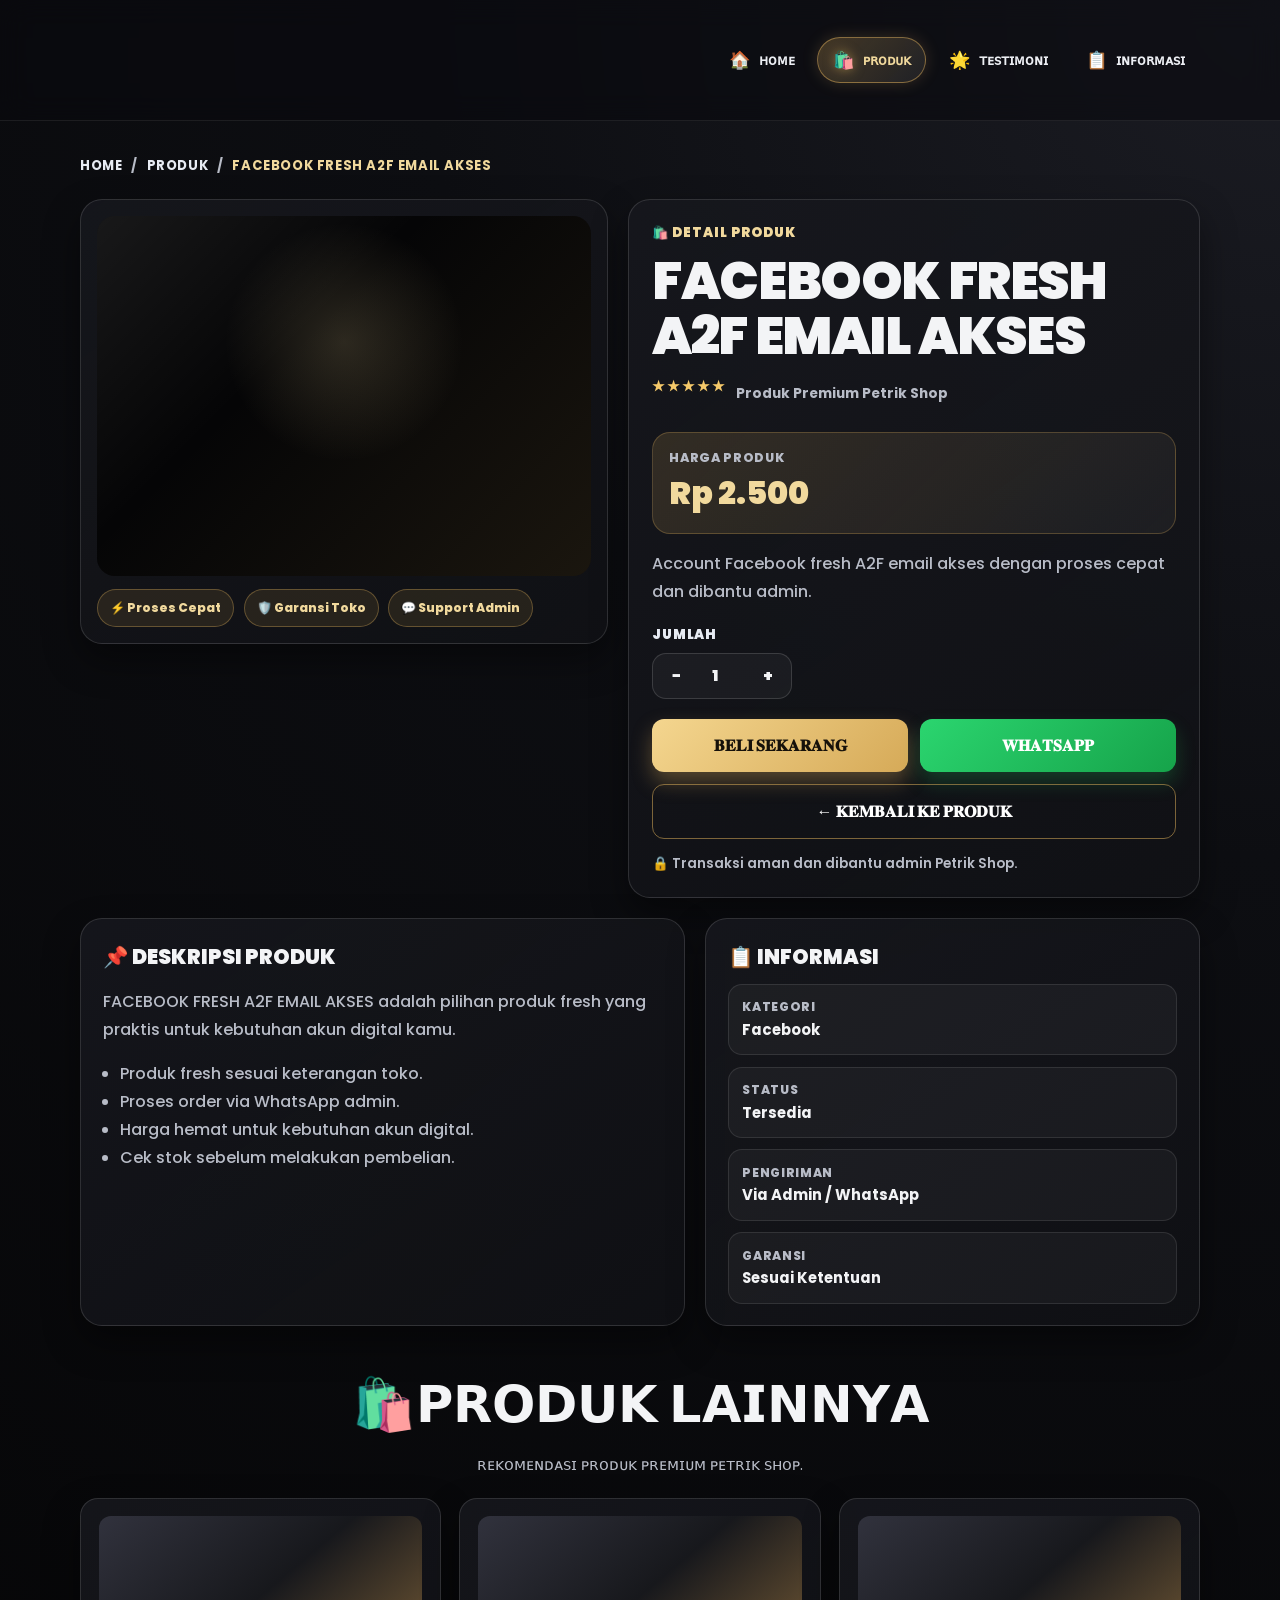
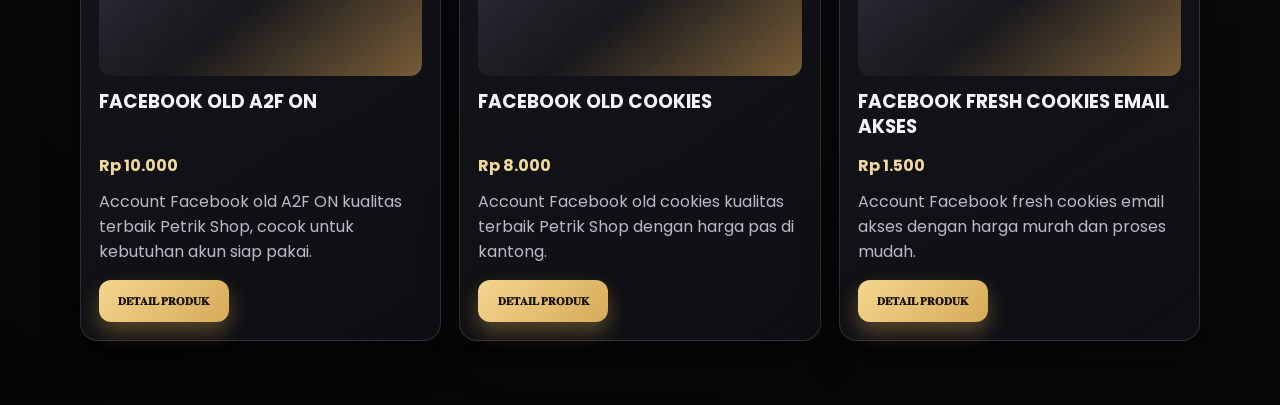
==== detailfbfresha2f.html @ b91c0c8a "Add files via upload" ====
<!DOCTYPE html>
<html lang="id">
<head>
  <meta charset="UTF-8" />
  <meta name="viewport" content="width=device-width, initial-scale=1.0" />
  <title>Mengalihkan ke Detail Produk | Petrik Shop</title>
  <meta http-equiv="refresh" content="0; url=detailproduk.html?id=facebook-fresh-a2f-email-akses" />
</head>
<body>
  <p>Mengalihkan ke <a href="detailproduk.html?id=facebook-fresh-a2f-email-akses">detail produk</a>...</p>
  <script>window.location.replace("detailproduk.html?id=facebook-fresh-a2f-email-akses");</script>
</body>
</html>
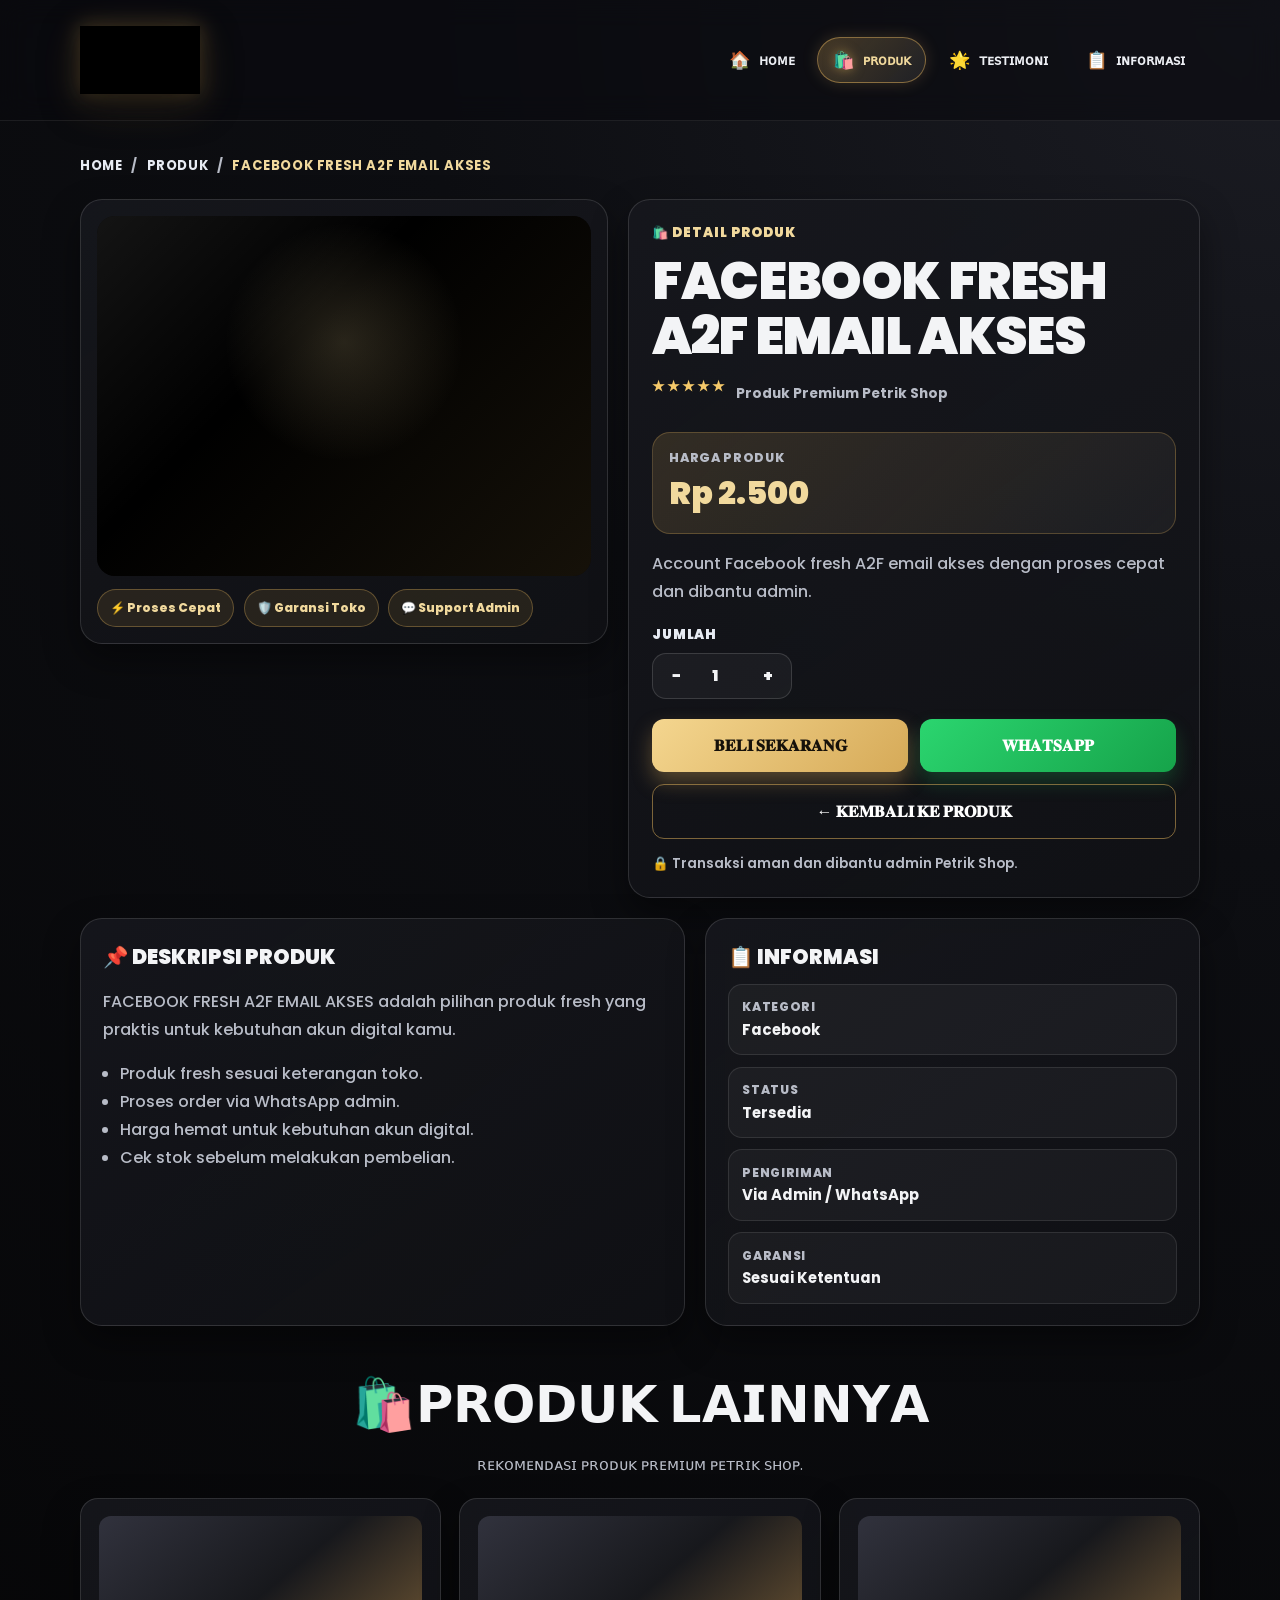
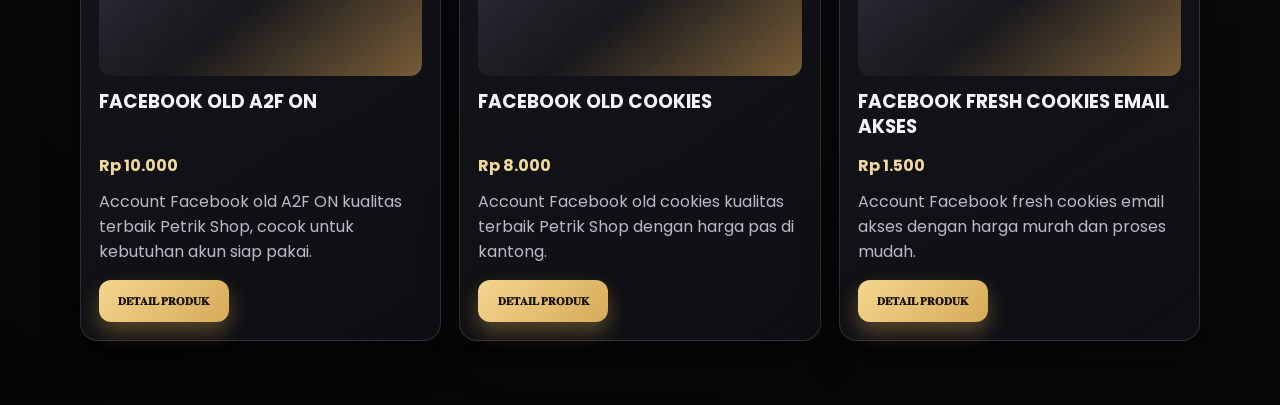
==== commit ba41e5b9: "Add files via upload" ====
--- a/detailfbfresha2f.html
+++ b/detailfbfresha2f.html
@@ -1,13 +1,334 @@
 <!DOCTYPE html>
 <html lang="id">
-<head>
-  <meta charset="UTF-8" />
-  <meta name="viewport" content="width=device-width, initial-scale=1.0" />
-  <title>Mengalihkan ke Detail Produk | Petrik Shop</title>
-  <meta http-equiv="refresh" content="0; url=detailproduk.html?id=facebook-fresh-a2f-email-akses" />
-</head>
-<body>
-  <p>Mengalihkan ke <a href="detailproduk.html?id=facebook-fresh-a2f-email-akses">detail produk</a>...</p>
-  <script>window.location.replace("detailproduk.html?id=facebook-fresh-a2f-email-akses");</script>
-</body>
-</html>+  <head>
+    <meta charset="UTF-8" />
+    <meta name="viewport" content="width=device-width, initial-scale=1.0" />
+    <title>Detail Produk | Petrik Shop</title>
+
+    <link rel="preconnect" href="https://fonts.googleapis.com" />
+    <link rel="preconnect" href="https://fonts.gstatic.com" crossorigin />
+    <link
+      href="https://fonts.googleapis.com/css2?family=Poppins:wght@300;400;500;600;700;800;900&display=swap"
+      rel="stylesheet"
+    />
+    <link rel="stylesheet" href="style.css" />
+  </head>
+
+  <body data-page="produk">
+    <header class="navbar" id="navbar">
+      <div class="container nav-wrap">
+        <a href="index.html" class="logo" aria-label="Petrik Shop Home">
+          <video
+            class="site-logo navbar-logo"
+            autoplay
+            muted
+            loop
+            playsinline
+            preload="metadata"
+            poster="assets/petrik-shop-logo.png"
+          >
+            <source src="assets/petrik-shop-logo.mp4" type="video/mp4" />
+          </video>
+        </a>
+
+        <button
+          class="menu-toggle"
+          id="menuToggle"
+          aria-label="Buka menu"
+          aria-expanded="false"
+          aria-controls="navMenu"
+        >
+          <span></span>
+          <span></span>
+          <span></span>
+        </button>
+
+        <nav class="nav-menu" id="navMenu">
+          <a href="index.html" class="nav-link" data-page="home">
+            <span class="nav-icon">🏠</span>
+            <span>ʜᴏᴍᴇ</span>
+          </a>
+          <a href="produk.html" class="nav-link" data-page="produk">
+            <span class="nav-icon">🛍️</span>
+            <span>ᴘʀᴏᴅᴜᴋ</span>
+          </a>
+          <a href="testimoni.html" class="nav-link" data-page="testimoni">
+            <span class="nav-icon">🌟</span>
+            <span>ᴛᴇꜱᴛɪᴍᴏɴɪ</span>
+          </a>
+          <a href="informasi.html" class="nav-link" data-page="informasi">
+            <span class="nav-icon">📋</span>
+            <span>ɪɴꜰᴏʀᴍᴀꜱɪ</span>
+          </a>
+        </nav>
+      </div>
+    </header>
+
+    <main class="page-section container detail-page">
+      <nav class="detail-breadcrumb reveal" aria-label="Breadcrumb">
+        <a href="index.html">HOME</a>
+        <span>/</span>
+        <a href="produk.html">PRODUK</a>
+        <span>/</span>
+        <strong id="breadcrumbName">DETAIL PRODUK</strong>
+      </nav>
+
+      <section class="detail-grid reveal">
+        <article class="card detail-media-card">
+          <div class="detail-video-box">
+            <video
+              id="productVideo"
+              autoplay
+              muted
+              loop
+              playsinline
+              preload="metadata"
+              poster="assets/facebook.png"
+            >
+              <source id="productVideoSource" src="assets/facebook.mp4" type="video/mp4" />
+            </video>
+          </div>
+
+          <div class="detail-badges">
+            <span>⚡ Proses Cepat</span>
+            <span>🛡️ Garansi Toko</span>
+            <span>💬 Support Admin</span>
+          </div>
+        </article>
+
+        <article class="card detail-info-card">
+          <p class="detail-label">🛍️ DETAIL PRODUK</p>
+          <h1 id="productName">FACEBOOK OLD A2F ON</h1>
+
+          <div class="detail-rating">
+            <span class="stars">★★★★★</span>
+            <span>Produk Premium Petrik Shop</span>
+          </div>
+
+          <div class="detail-price-box">
+            <span>Harga Produk</span>
+            <strong id="productPrice">Rp 10.000</strong>
+          </div>
+
+          <p class="detail-short" id="productShort">
+            Account Facebook old kualitas terbaik Petrik Shop.
+          </p>
+
+          <div class="detail-qty-wrap">
+            <p>Jumlah</p>
+            <div class="detail-qty">
+              <button type="button" id="qtyMinus" aria-label="Kurangi jumlah">−</button>
+              <input type="number" id="qtyInput" value="1" min="1" readonly />
+              <button type="button" id="qtyPlus" aria-label="Tambah jumlah">+</button>
+            </div>
+          </div>
+
+          <div class="detail-actions">
+            <a href="#" class="btn btn-glow" id="buyBtn">𝐁𝐄𝐋𝐈 𝐒𝐄𝐊𝐀𝐑𝐀𝐍𝐆</a>
+            <a href="#" class="btn btn-wa" id="waBtn" target="_blank" rel="noopener">𝐖𝐇𝐀𝐓𝐒𝐀𝐏𝐏</a>
+          </div>
+
+          <a href="produk.html" class="btn btn-outline detail-back">← 𝐊𝐄𝐌𝐁𝐀𝐋𝐈 𝐊𝐄 𝐏𝐑𝐎𝐃𝐔𝐊</a>
+
+          <p class="detail-safe">🔒 Transaksi aman dan dibantu admin Petrik Shop.</p>
+        </article>
+      </section>
+
+      <section class="detail-extra-grid reveal delay-1">
+        <article class="card detail-desc-card">
+          <h2>📌 Deskripsi Produk</h2>
+          <p id="productDescription">
+            Produk digital premium Petrik Shop dengan kualitas terbaik dan pelayanan cepat.
+          </p>
+
+          <ul id="productList"></ul>
+        </article>
+
+        <article class="card detail-spec-card">
+          <h2>📋 Informasi</h2>
+          <div class="detail-spec-list">
+            <div>
+              <span>Kategori</span>
+              <strong id="productCategory">Facebook</strong>
+            </div>
+            <div>
+              <span>Status</span>
+              <strong id="productStatus">Tersedia</strong>
+            </div>
+            <div>
+              <span>Pengiriman</span>
+              <strong>Via Admin / WhatsApp</strong>
+            </div>
+            <div>
+              <span>Garansi</span>
+              <strong>Sesuai Ketentuan</strong>
+            </div>
+          </div>
+        </article>
+      </section>
+
+      <section class="detail-related reveal delay-2">
+        <div class="section-head detail-related-head">
+          <h1>🛍️𝗣𝗥𝗢𝗗𝗨𝗞 𝗟𝗔𝗜𝗡𝗡𝗬𝗔</h1>
+          <p>ʀᴇᴋᴏᴍᴇɴᴅᴀꜱɪ ᴘʀᴏᴅᴜᴋ ᴘʀᴇᴍɪᴜᴍ ᴘᴇᴛʀɪᴋ ꜱʜᴏᴘ.</p>
+        </div>
+
+        <div class="product-grid detail-related-grid" id="relatedProducts"></div>
+      </section>
+    </main>
+
+    <script src="script.js"></script>
+    <script>
+      const productData = {
+        "facebook-old-a2f-on": {
+          name: "FACEBOOK OLD A2F ON",
+          price: "Rp 10.000",
+          category: "Facebook",
+          status: "Tersedia",
+          video: "assets/facebook.mp4",
+          short: "Account Facebook old A2F ON kualitas terbaik Petrik Shop, cocok untuk kebutuhan akun siap pakai.",
+          description: "FACEBOOK OLD A2F ON adalah produk digital premium Petrik Shop. Silakan cek stok dan detail terbaru lewat admin sebelum melakukan pembelian.",
+          details: [
+            "Produk sesuai deskripsi toko.",
+            "Proses order dibantu admin sampai selesai.",
+            "Pastikan membaca ketentuan toko sebelum transaksi.",
+            "Garansi mengikuti aturan Petrik Shop."
+          ]
+        },
+        "facebook-old-cookies": {
+          name: "FACEBOOK OLD COOKIES",
+          price: "Rp 8.000",
+          category: "Facebook",
+          status: "Tersedia",
+          video: "assets/facebook.mp4",
+          short: "Account Facebook old cookies kualitas terbaik Petrik Shop dengan harga pas di kantong.",
+          description: "FACEBOOK OLD COOKIES cocok untuk kamu yang membutuhkan produk Facebook old dengan proses cepat melalui admin Petrik Shop.",
+          details: [
+            "Kualitas produk mengikuti stok yang tersedia.",
+            "Pengiriman dan arahan penggunaan via admin.",
+            "Cek stok terlebih dahulu sebelum checkout.",
+            "Garansi mengikuti ketentuan toko."
+          ]
+        },
+        "facebook-fresh-a2f-email-akses": {
+          name: "FACEBOOK FRESH A2F EMAIL AKSES",
+          price: "Rp 2.500",
+          category: "Facebook",
+          status: "Tersedia",
+          video: "assets/facebook.mp4",
+          short: "Account Facebook fresh A2F email akses dengan proses cepat dan dibantu admin.",
+          description: "FACEBOOK FRESH A2F EMAIL AKSES adalah pilihan produk fresh yang praktis untuk kebutuhan akun digital kamu.",
+          details: [
+            "Produk fresh sesuai keterangan toko.",
+            "Proses order via WhatsApp admin.",
+            "Harga hemat untuk kebutuhan akun digital.",
+            "Cek stok sebelum melakukan pembelian."
+          ]
+        },
+        "facebook-fresh-cookies-email-akses": {
+          name: "FACEBOOK FRESH COOKIES EMAIL AKSES",
+          price: "Rp 1.500",
+          category: "Facebook",
+          status: "Tersedia",
+          video: "assets/facebook.mp4",
+          short: "Account Facebook fresh cookies email akses dengan harga murah dan proses mudah.",
+          description: "FACEBOOK FRESH COOKIES EMAIL AKSES adalah produk digital Facebook fresh dari Petrik Shop dengan harga ekonomis.",
+          details: [
+            "Produk cocok untuk kebutuhan akun fresh.",
+            "Order cepat melalui admin Petrik Shop.",
+            "Stok dapat berubah sewaktu-waktu.",
+            "Garansi sesuai aturan toko."
+          ]
+        }
+      };
+
+      const currentId = "facebook-fresh-a2f-email-akses";
+      const currentProduct = productData[currentId] || productData["facebook-old-a2f-on"];
+      const adminWhatsapp = "6287761057674";
+
+      const rupiahToNumber = (value) => Number(String(value).replace(/[^0-9]/g, ""));
+      const formatRupiah = (value) => new Intl.NumberFormat("id-ID", {
+        style: "currency",
+        currency: "IDR",
+        minimumFractionDigits: 0
+      }).format(value);
+
+      const el = (id) => document.getElementById(id);
+
+      function updateProductView() {
+        document.title = `${currentProduct.name} | Petrik Shop`;
+        el("breadcrumbName").textContent = currentProduct.name;
+        el("productName").textContent = currentProduct.name;
+        el("productPrice").textContent = currentProduct.price;
+        el("productShort").textContent = currentProduct.short;
+        el("productDescription").textContent = currentProduct.description;
+        el("productCategory").textContent = currentProduct.category;
+        el("productStatus").textContent = currentProduct.status;
+
+        const video = el("productVideo");
+        const source = el("productVideoSource");
+        source.src = currentProduct.video;
+        video.load();
+        video.play().catch(() => {});
+
+        el("productList").innerHTML = currentProduct.details
+          .map((item) => `<li>${item}</li>`)
+          .join("");
+
+        updateOrderLinks();
+      }
+
+      function updateOrderLinks() {
+        const qty = Number(el("qtyInput").value);
+        const total = rupiahToNumber(currentProduct.price) * qty;
+        const message = encodeURIComponent(
+          `Halo admin Petrik Shop, saya mau beli produk:\n\nProduk: ${currentProduct.name}\nJumlah: ${qty}\nTotal: ${formatRupiah(total)}\n\nMohon info cara ordernya.`
+        );
+        const orderUrl = `https://wa.me/${adminWhatsapp}?text=${message}`;
+        el("buyBtn").href = orderUrl;
+        el("waBtn").href = orderUrl;
+      }
+
+      el("qtyMinus").addEventListener("click", () => {
+        const currentQty = Number(el("qtyInput").value);
+        if (currentQty > 1) el("qtyInput").value = currentQty - 1;
+        updateOrderLinks();
+      });
+
+      el("qtyPlus").addEventListener("click", () => {
+        el("qtyInput").value = Number(el("qtyInput").value) + 1;
+        updateOrderLinks();
+      });
+
+      const detailPageMap = {
+        "facebook-old-a2f-on": "detailfbolda2f.html",
+        "facebook-old-cookies": "detailfboldcookies.html",
+        "facebook-fresh-a2f-email-akses": "detailfbfresha2f.html",
+        "facebook-fresh-cookies-email-akses": "detailfbfreshcookies.html"
+      };
+
+      function updateRelatedProducts() {
+        const related = Object.entries(productData)
+          .filter(([id]) => id !== currentId)
+          .slice(0, 3);
+
+        el("relatedProducts").innerHTML = related.map(([id, item]) => `
+          <article class="card product-card">
+            <div class="product-image">
+              <video autoplay muted loop playsinline preload="metadata">
+                <source src="${item.video}" type="video/mp4" />
+              </video>
+            </div>
+            <h3>${item.name}</h3>
+            <p class="price">${item.price}</p>
+            <p class="desc">${item.short}</p>
+            <a href="${detailPageMap[id] || 'produk.html'}" class="btn btn-glow">𝐃𝐄𝐓𝐀𝐈𝐋 𝐏𝐑𝐎𝐃𝐔𝐊</a>
+          </article>
+        `).join("");
+      }
+
+      updateProductView();
+      updateRelatedProducts();
+    </script>
+  </body>
+</html>
--- a/style.css
+++ b/style.css
@@ -0,0 +1,789 @@
+:root {
+  --bg: #08090b;
+  --surface: rgba(17, 18, 22, 0.75);
+  --surface-2: rgba(23, 24, 30, 0.84);
+  --text: #f3f4f6;
+  --muted: #b8bcc7;
+  --gold: #d6aa58;
+  --gold-soft: #f1d99d;
+  --border: rgba(255, 255, 255, 0.13);
+  --shadow: 0 16px 36px rgba(0, 0, 0, 0.42);
+}
+* { box-sizing: border-box; }
+html { scroll-behavior: smooth; }
+body {
+  margin: 0;
+  font-family: "Poppins", sans-serif;
+  color: var(--text);
+  background: radial-gradient(circle at top right, #1b1c23 0%, #0d0e12 36%, #050506 100%);
+}
+.container { width: min(1120px, 92%); margin: 0 auto; }
+.page-section { padding: 6.2rem 0 4rem; position: relative; }
+
+.navbar {
+  position: sticky; top: 0; z-index: 999;
+  background: rgba(10, 10, 14, 0.58);
+  border-bottom: 1px solid rgba(255, 255, 255, 0.08);
+  backdrop-filter: blur(14px);
+  transition: all .35s ease;
+}
+.navbar.scrolled { background: rgba(8, 9, 12, 0.9); border-bottom-color: rgba(214,170,88,.35); box-shadow: var(--shadow); }
+.nav-wrap { min-height: 76px; display: flex; align-items: center; justify-content: space-between; gap: 1rem; }
+.logo { text-decoration: none; color: var(--text); display: inline-flex; align-items: center; }
+.site-logo {
+  width: 100%;
+  height: auto;
+  display: block;
+  filter: drop-shadow(0 10px 20px rgba(0,0,0,.45)) drop-shadow(0 0 10px rgba(214,170,88,.35));
+}
+.navbar-logo {
+  width: clamp(92px, 11vw, 120px);
+  aspect-ratio: 1 / 1;
+  object-fit: contain;
+}
+.logo-wrapper {
+  width: min(300px, 70vw);
+  margin: 0 auto .85rem;
+  padding: .8rem;
+  border-radius: 22px;
+  border: 1px solid rgba(214,170,88,.35);
+  background: linear-gradient(145deg, rgba(255,255,255,.07), rgba(214,170,88,.08));
+  box-shadow: 0 18px 34px rgba(0,0,0,.35), inset 0 0 20px rgba(255,255,255,.04);
+}
+.hero-logo {
+  max-width: 250px;
+  margin: 0 auto;
+}
+.hero-branding {
+  text-align: center;
+  margin-bottom: 1rem;
+}
+.brand-description {
+  margin: 0 auto 1.4rem;
+  max-width: 760px;
+  padding: .95rem 1rem;
+  border-radius: 14px;
+  background: linear-gradient(145deg, rgba(255,255,255,.06), rgba(214,170,88,.08));
+  border: 1px solid rgba(255,255,255,.12);
+  color: #e7ebf3;
+  font-weight: 500;
+  line-height: 1.75;
+}
+.brand-description span { color: var(--gold-soft); font-weight: 700; }
+
+.nav-menu { display: flex; gap: .45rem; align-items: center; }
+.nav-link {
+  text-decoration: none; color: #eceef3; font-size: .9rem; font-weight: 600;
+  padding: .58rem .9rem; border-radius: 999px; display: inline-flex; align-items: center; gap: .5rem;
+  border: 1px solid transparent; transition: .25s ease;
+}
+.nav-icon { font-size: 1.08rem; width: 22px; text-align: center; transition: transform .25s ease, filter .25s ease, color .25s ease; }
+.nav-link:hover { border-color: rgba(214,170,88,.35); background: linear-gradient(135deg, rgba(214,170,88,.18), rgba(255,255,255,.08)); }
+.nav-link.active { color: var(--gold-soft); border-color: rgba(214,170,88,.52); background: linear-gradient(135deg, rgba(214,170,88,.28), rgba(255,255,255,.08)); box-shadow: 0 0 16px rgba(214,170,88,.2); }
+.nav-link.active .nav-icon { color: var(--gold-soft); filter: drop-shadow(0 0 6px rgba(214,170,88,.58)); }
+.nav-link:hover .nav-icon { transform: scale(1.12); filter: drop-shadow(0 0 8px rgba(214,170,88,.65)); }
+
+.menu-toggle { display: none; background: transparent; border: 0; cursor: pointer; }
+.menu-toggle span { display: block; width: 24px; height: 2px; margin: 5px 0; background: #fff; transition: .3s; }
+
+.hero-page { min-height: calc(100vh - 76px); overflow: hidden; display: flex; align-items: center; }
+.hero-grid { display: grid; grid-template-columns: 1.05fr .95fr; gap: 1.8rem; align-items: center; }
+.tagline { display: inline-block; padding: .3rem .8rem; border-radius: 999px; border: 1px solid rgba(214,170,88,.48); color: var(--gold-soft); }
+h1 { font-size: clamp(1.85rem, 4.1vw, 3.2rem); line-height: 1.2; margin: .65rem 0 1rem; }
+.section-head { text-align: center; margin-bottom: 2rem; }
+.section-head p, .hero-content p, .desc { color: var(--muted); }
+.hero-actions { display: flex; flex-wrap: wrap; gap: .8rem; margin-top: 1.2rem; }
+
+.btn {
+  border: none; cursor: pointer; text-decoration: none; display: inline-block;
+  padding: .88rem 1.2rem; border-radius: 12px; font-weight: 700;
+  color: #16110a; background: linear-gradient(135deg, #f4d68f, #d6aa58);
+  transition: transform .25s ease, box-shadow .25s ease;
+}
+.btn:hover { transform: translateY(-2px); }
+.btn-glow { box-shadow: 0 10px 20px rgba(214,170,88,.35); }
+.btn-glow:hover { box-shadow: 0 14px 30px rgba(214,170,88,.5); }
+.btn-outline { color: #fff; border: 1px solid rgba(214,170,88,.55); background: transparent; }
+
+.card, .banner-card {
+  background: linear-gradient(145deg, var(--surface-2), var(--surface));
+  border: 1px solid var(--border);
+  box-shadow: var(--shadow);
+  border-radius: 18px;
+}
+.banner-card { padding: 1.35rem; transform-style: preserve-3d; transform: perspective(900px) rotateY(-8deg) rotateX(3deg); }
+.banner-badge { display: inline-block; border: 1px solid rgba(214,170,88,.4); background: rgba(214,170,88,.15); border-radius: 999px; padding: .3rem .7rem; font-size: .82rem; }
+.banner-stats { display: grid; grid-template-columns: repeat(3,1fr); gap: .8rem; margin-top: 1.25rem; }
+.banner-stats div { padding: .55rem; text-align: center; border-radius: 10px; background: rgba(255,255,255,.05); }
+.banner-stats span { color: var(--muted); font-size: .82rem; display: block; }
+
+.product-grid { display: grid; grid-template-columns: repeat(4,minmax(0,1fr)); gap: 1.15rem; }
+.testimonial-grid { display: grid; grid-template-columns: repeat(3,minmax(0,1fr)); gap: 1.15rem; }
+.info-layout { display: grid; grid-template-columns: 1.15fr .85fr; gap: 1.2rem; }
+.card { padding: 1.1rem; transition: transform .35s ease, box-shadow .35s ease; }
+.product-card { transform-style: preserve-3d; }
+.product-card:hover { transform: perspective(900px) rotateX(5deg) rotateY(-4deg) translateY(-7px); box-shadow: 0 20px 32px rgba(0,0,0,.45); }
+.product-image { height: 160px; border-radius: 12px; display: grid; place-items: center; margin-bottom: .8rem; background: linear-gradient(140deg, #31323d, #17181c, #775c36); }
+.price { color: var(--gold-soft); font-weight: 700; }
+.stars { color: #ffd676; letter-spacing: 2px; }
+.info-card ul { margin: 0; padding-left: 1.1rem; }
+.faq-card details { margin-bottom: .75rem; padding: .75rem; border-radius: 10px; border: 1px solid rgba(255,255,255,.08); background: rgba(255,255,255,.04); }
+.faq-card summary { cursor: pointer; font-weight: 600; }
+
+.bg-orb { position: absolute; border-radius: 50%; filter: blur(8px); opacity: .34; pointer-events: none; }
+.orb-1 { width: 250px; height: 250px; right: 8%; top: 10%; background: linear-gradient(135deg, #f6d892, #7b5e33); }
+.orb-2 { width: 210px; height: 210px; left: 4%; bottom: 10%; background: linear-gradient(135deg, #45474f, #16171b); }
+
+.reveal { opacity: 0; transform: translateY(26px); transition: opacity .7s ease, transform .7s ease; }
+.reveal.show { opacity: 1; transform: translateY(0); }
+.delay-1 { transition-delay: .12s; }
+.delay-2 { transition-delay: .22s; }
+.delay-3 { transition-delay: .32s; }
+
+@media (max-width: 1024px) {
+  .hero-grid, .testimonial-grid, .info-layout { grid-template-columns: 1fr; }
+  .product-grid { grid-template-columns: repeat(2,minmax(0,1fr)); }
+}
+
+@media (max-width: 760px) {
+  .page-section { padding-top: 5.4rem; }
+  .nav-wrap { min-height: 68px; }
+  .menu-toggle { display: block; z-index: 1200; }
+  .nav-menu {
+    position: absolute; top: 72px; left: 4%; right: 4%;
+    display: grid; gap: .45rem; padding: .65rem;
+    background: rgba(16,18,24,.9);
+    border: 1px solid rgba(255,255,255,.12);
+    border-radius: 14px;
+    box-shadow: 0 16px 34px rgba(0,0,0,.35);
+    backdrop-filter: blur(10px);
+    opacity: 0; visibility: hidden; transform: translateY(-10px) scale(.98);
+    transition: opacity .28s ease, transform .28s ease, visibility .28s ease;
+  }
+  .nav-menu.open { opacity: 1; visibility: visible; transform: translateY(0) scale(1); }
+  .nav-link { width: 100%; justify-content: flex-start; }
+  .hero-page { min-height: auto; }
+  .product-grid { grid-template-columns: 1fr; }
+  .logo-wrapper { width: min(240px, 78vw); padding: .6rem; }
+  .hero-logo { max-width: 190px; }
+  .brand-description { font-size: .94rem; line-height: 1.65; }
+  .navbar-logo { width: clamp(74px, 20vw, 95px); }
+}
+.product-tools {
+  display: flex;
+  gap: 15px;
+  justify-content: center;
+  margin-bottom: 40px;
+  flex-wrap: wrap;
+}
+
+.search-box,
+.filter-box {
+  padding: 14px 18px;
+  border-radius: 14px;
+  border: 1px solid rgba(255,255,255,0.1);
+  background: rgba(20,20,30,0.8);
+  color: white;
+  font-size: 15px;
+  outline: none;
+  min-width: 220px;
+}
+
+.search-box:focus,
+.filter-box:focus {
+  border-color: #f5c96a;
+  box-shadow: 0 0 15px rgba(245,201,106,0.4);
+}
+.testimonial-grid {
+  display: grid;
+  grid-template-columns: repeat(auto-fit, minmax(280px, 1fr));
+  gap: 25px;
+  margin-top: 50px;
+}
+
+.testimonial-card {
+  text-align: center;
+  padding: 30px 20px;
+}
+
+.testi-img {
+  width: 90px;
+  height: 90px;
+  border-radius: 50%;
+  object-fit: cover;
+  margin-bottom: 18px;
+  border: 3px solid #f5c96a;
+  box-shadow: 0 0 20px rgba(245,201,106,0.4);
+}
+
+.testimonial-card h3 {
+  margin-bottom: 10px;
+  font-size: 20px;
+}
+
+.stars {
+  color: #f5c96a;
+  margin-bottom: 15px;
+  letter-spacing: 2px;
+}
+
+.testimonial-card p {
+  color: #d7d7d7;
+  line-height: 1.7;
+  font-size: 15px;
+}
+
+/* ===== FIX POSISI TOMBOL DETAIL PRODUK ===== */
+/* Membuat semua card produk punya susunan sama */
+.product-card {
+  display: flex;
+  flex-direction: column;
+  min-height: 430px;
+}
+
+/* Area gambar dibuat tetap sama */
+.product-card .product-image {
+  height: 160px;
+  flex-shrink: 0;
+}
+
+/* Area judul dibuat sama tinggi supaya tombol tidak naik turun */
+.product-card h3 {
+  min-height: 52px;
+  line-height: 1.35;
+  margin: 0 0 .75rem;
+  display: flex;
+  align-items: flex-start;
+}
+
+/* Area harga tetap rapi */
+.product-card .price {
+  margin: 0 0 .7rem;
+}
+
+/* Area deskripsi dibuat sama tinggi */
+.product-card .desc {
+  min-height: 58px;
+  margin: 0 0 1rem;
+}
+
+/* Tombol dikunci ke bawah card */
+.product-card .btn {
+  margin-top: auto;
+  width: 130px;
+  height: 42px;
+  padding: 0;
+  display: inline-flex;
+  align-items: center;
+  justify-content: center;
+  align-self: flex-start;
+  font-size: 11px;
+  white-space: nowrap;
+  text-align: center;
+}
+.product-image {
+  overflow: hidden;
+}
+
+.product-image video {
+  width: 100%;
+  height: 100%;
+  object-fit: contain;
+  border-radius: 12px;
+  display: block;
+}
+/* ===== FIX TAMPILAN MOBILE + VIDEO/LOGO RESPONSIVE ===== */
+html,
+body {
+  width: 100%;
+  max-width: 100%;
+  overflow-x: hidden;
+}
+
+img,
+video {
+  max-width: 100%;
+}
+
+/* Video / logo besar di halaman home */
+.hero-page video,
+.hero-page img,
+.logo-wrapper video,
+.logo-wrapper img,
+.hero-logo-video {
+  width: 100%;
+  max-width: 420px;
+  height: auto;
+  display: block;
+  margin-left: auto;
+  margin-right: auto;
+  object-fit: contain;
+}
+
+/* Biar card/video produk rapi */
+.product-image {
+  overflow: hidden;
+}
+
+.product-image img,
+.product-image video {
+  width: 100%;
+  height: 100%;
+  object-fit: cover;
+  border-radius: 12px;
+  display: block;
+}
+
+/* Khusus HP */
+@media (max-width: 760px) {
+  .container {
+    width: min(100% - 28px, 1120px);
+  }
+
+  .hero-grid {
+    grid-template-columns: 1fr !important;
+    text-align: center;
+    gap: 1.2rem;
+  }
+
+  .hero-page {
+    min-height: auto;
+    padding: 1.5rem 0 2.2rem;
+  }
+
+  .hero-page video,
+  .hero-page img,
+  .logo-wrapper video,
+  .logo-wrapper img,
+  .hero-logo-video {
+    max-width: 280px !important;
+  }
+
+  .banner-card {
+    transform: none !important;
+    max-width: 100%;
+    margin: 0 auto;
+  }
+
+  .hero-content,
+  .hero-branding {
+    width: 100%;
+    max-width: 100%;
+  }
+
+  .brand-description,
+  .hero-content p {
+    font-size: 0.82rem;
+    line-height: 1.6;
+  }
+
+  .hero-actions {
+    justify-content: center;
+  }
+
+  .hero-actions .btn {
+    font-size: 0.75rem;
+    padding: 0.72rem 0.9rem;
+  }
+    }
+
+/* ===== FIX LOGO VIDEO TENGAH HOME ===== */
+.logo-wrapper {
+  width: min(360px, 86vw);
+  min-height: 160px;
+  margin: 0 auto 1rem;
+  padding: .65rem;
+  overflow: hidden;
+  display: flex;
+  align-items: center;
+  justify-content: center;
+}
+
+.hero-logo-video {
+  width: 100%;
+  max-width: 300px;
+  aspect-ratio: 1 / 1;
+  height: auto;
+  object-fit: contain;
+  display: block;
+  border-radius: 18px;
+  filter: drop-shadow(0 16px 30px rgba(0, 0, 0, 0.55))
+          drop-shadow(0 0 18px rgba(214, 170, 88, 0.35));
+}
+
+.logo .navbar-logo,
+.logo video.navbar-logo {
+  width: clamp(74px, 20vw, 120px);
+  aspect-ratio: 1 / 1;
+  height: auto;
+  object-fit: contain;
+  display: block;
+}
+
+@media (max-width: 760px) {
+  .logo-wrapper {
+    width: min(300px, 88vw);
+    min-height: 130px;
+    padding: .55rem;
+  }
+
+  .hero-logo-video {
+    max-width: 240px !important;
+  }
+
+  .logo .navbar-logo,
+  .logo video.navbar-logo {
+    width: clamp(74px, 20vw, 95px);
+  }
+}
+
+/* ===== HALAMAN DETAIL PRODUK ===== */
+.detail-page {
+  padding-top: 2.2rem;
+}
+
+.detail-breadcrumb {
+  display: flex;
+  align-items: center;
+  flex-wrap: wrap;
+  gap: .55rem;
+  margin-bottom: 1.4rem;
+  color: var(--muted);
+  font-size: .82rem;
+  font-weight: 700;
+  letter-spacing: .6px;
+  text-transform: uppercase;
+}
+
+.detail-breadcrumb a {
+  color: #e7ebf3;
+  text-decoration: none;
+}
+
+.detail-breadcrumb strong {
+  color: var(--gold-soft);
+}
+
+.detail-grid {
+  display: grid;
+  grid-template-columns: minmax(0, .96fr) minmax(0, 1.04fr);
+  gap: 1.25rem;
+  align-items: start;
+}
+
+.detail-media-card,
+.detail-info-card,
+.detail-desc-card,
+.detail-spec-card {
+  border-radius: 22px;
+}
+
+.detail-media-card {
+  padding: 1rem;
+}
+
+.detail-video-box {
+  position: relative;
+  min-height: 360px;
+  overflow: hidden;
+  border-radius: 18px;
+  background: #050506;
+  display: grid;
+  place-items: center;
+}
+
+.detail-video-box::before {
+  content: "";
+  position: absolute;
+  inset: 0;
+  background: radial-gradient(circle at 50% 35%, rgba(241,217,157,.16), transparent 35%),
+              linear-gradient(135deg, rgba(255,255,255,.08), transparent 38%, rgba(214,170,88,.10));
+  pointer-events: none;
+  z-index: 1;
+}
+
+.detail-video-box video {
+  width: 100%;
+  height: 100%;
+  max-height: 430px;
+  object-fit: cover;
+  border-radius: 18px;
+  display: block;
+}
+
+.detail-badges {
+  display: flex;
+  flex-wrap: wrap;
+  gap: .6rem;
+  margin-top: .85rem;
+}
+
+.detail-badges span {
+  display: inline-flex;
+  align-items: center;
+  gap: .3rem;
+  padding: .55rem .75rem;
+  border: 1px solid rgba(214,170,88,.36);
+  border-radius: 999px;
+  color: var(--gold-soft);
+  background: rgba(214,170,88,.11);
+  font-size: .76rem;
+  font-weight: 800;
+}
+
+.detail-info-card {
+  padding: 1.45rem;
+}
+
+.detail-label {
+  margin: 0 0 .7rem;
+  color: var(--gold-soft);
+  font-size: .82rem;
+  font-weight: 900;
+  letter-spacing: 1px;
+  text-transform: uppercase;
+}
+
+.detail-info-card h1 {
+  margin: 0;
+  font-size: clamp(2rem, 5vw, 3.25rem);
+  line-height: 1.05;
+  font-weight: 900;
+  letter-spacing: -1.4px;
+  text-transform: uppercase;
+}
+
+.detail-rating {
+  display: flex;
+  align-items: center;
+  flex-wrap: wrap;
+  gap: .55rem;
+  margin-top: .85rem;
+  color: var(--muted);
+  font-size: .86rem;
+  font-weight: 700;
+}
+
+.detail-price-box {
+  margin-top: 1.25rem;
+  padding: 1rem;
+  border: 1px solid rgba(214,170,88,.28);
+  border-radius: 18px;
+  background: linear-gradient(135deg, rgba(214,170,88,.16), rgba(255,255,255,.045));
+}
+
+.detail-price-box span {
+  display: block;
+  color: var(--muted);
+  font-size: .78rem;
+  font-weight: 800;
+  letter-spacing: .7px;
+  text-transform: uppercase;
+}
+
+.detail-price-box strong {
+  display: block;
+  margin-top: .15rem;
+  color: var(--gold-soft);
+  font-size: 2rem;
+  font-weight: 900;
+}
+
+.detail-short {
+  margin: 1rem 0 0;
+  color: var(--muted);
+  line-height: 1.75;
+  font-weight: 500;
+}
+
+.detail-qty-wrap {
+  margin-top: 1.15rem;
+}
+
+.detail-qty-wrap p {
+  margin: 0 0 .5rem;
+  color: #e7ebf3;
+  font-size: .82rem;
+  font-weight: 900;
+  letter-spacing: .8px;
+  text-transform: uppercase;
+}
+
+.detail-qty {
+  width: fit-content;
+  display: flex;
+  overflow: hidden;
+  border: 1px solid rgba(255,255,255,.14);
+  border-radius: 14px;
+  background: rgba(255,255,255,.04);
+}
+
+.detail-qty button,
+.detail-qty input {
+  width: 46px;
+  height: 44px;
+  border: 0;
+  outline: none;
+  color: var(--text);
+  background: transparent;
+  font: inherit;
+  font-weight: 900;
+  text-align: center;
+}
+
+.detail-qty button {
+  cursor: pointer;
+}
+
+.detail-qty button:hover {
+  color: #16110a;
+  background: linear-gradient(135deg, #f4d68f, #d6aa58);
+}
+
+.detail-actions {
+  display: grid;
+  grid-template-columns: repeat(2, minmax(0, 1fr));
+  gap: .75rem;
+  margin-top: 1.25rem;
+}
+
+.detail-actions .btn,
+.detail-back {
+  display: inline-flex;
+  align-items: center;
+  justify-content: center;
+  min-height: 52px;
+  text-align: center;
+}
+
+.btn-wa {
+  color: #fff;
+  background: linear-gradient(135deg, #2bd56f, #16a34a);
+  box-shadow: 0 10px 20px rgba(37, 211, 102, .22);
+}
+
+.detail-back {
+  width: 100%;
+  margin-top: .75rem;
+}
+
+.detail-safe {
+  margin: .95rem 0 0;
+  color: var(--muted);
+  font-size: .84rem;
+  font-weight: 600;
+}
+
+.detail-extra-grid {
+  display: grid;
+  grid-template-columns: minmax(0, 1.1fr) minmax(0, .9fr);
+  gap: 1.25rem;
+  margin-top: 1.25rem;
+}
+
+.detail-desc-card,
+.detail-spec-card {
+  padding: 1.35rem;
+}
+
+.detail-desc-card h2,
+.detail-spec-card h2 {
+  margin: 0 0 .75rem;
+  font-size: 1.28rem;
+  font-weight: 900;
+  text-transform: uppercase;
+}
+
+.detail-desc-card p,
+.detail-desc-card li {
+  color: var(--muted);
+  line-height: 1.75;
+  font-weight: 500;
+}
+
+.detail-desc-card ul {
+  margin: .75rem 0 0;
+  padding-left: 1.1rem;
+}
+
+.detail-spec-list {
+  display: grid;
+  gap: .7rem;
+}
+
+.detail-spec-list div {
+  padding: .85rem;
+  border: 1px solid rgba(255,255,255,.10);
+  border-radius: 14px;
+  background: rgba(255,255,255,.04);
+}
+
+.detail-spec-list span {
+  display: block;
+  color: var(--muted);
+  font-size: .76rem;
+  font-weight: 800;
+  text-transform: uppercase;
+  letter-spacing: .7px;
+}
+
+.detail-spec-list strong {
+  display: block;
+  margin-top: .15rem;
+  color: #f3f4f6;
+  font-size: .93rem;
+}
+
+.detail-related {
+  margin-top: 3rem;
+}
+
+.detail-related-head {
+  margin-bottom: 1.3rem;
+}
+
+.detail-related-grid {
+  grid-template-columns: repeat(3, minmax(0, 1fr));
+}
+
+.is-hidden {
+  display: none !important;
+}
+
+@media (max-width: 1024px) {
+  .detail-grid,
+  .detail-extra-grid {
+    grid-template-columns: 1fr;
+  }
+
+  .detail-related-grid {
+    grid-template-columns: repeat(2, minmax(0, 1fr));
+  }
+}
+
+@media (max-width: 760px) {
+  .detail-page {
+    padding-top: 1.35rem;
+  }
+
+  .detail-grid,
+  .detail-extra-grid {
+    gap: 1rem;
+  }
+
+  .detail-video-box {
+    min-height: 285px;
+  }
+
+  .detail-info-card h1 {
+    font-size: 2rem;
+  }
+
+  .detail-actions {
+    grid-template-columns: 1fr;
+  }
+
+  .detail-related-grid {
+    grid-template-columns: 1fr;
+  }
+}
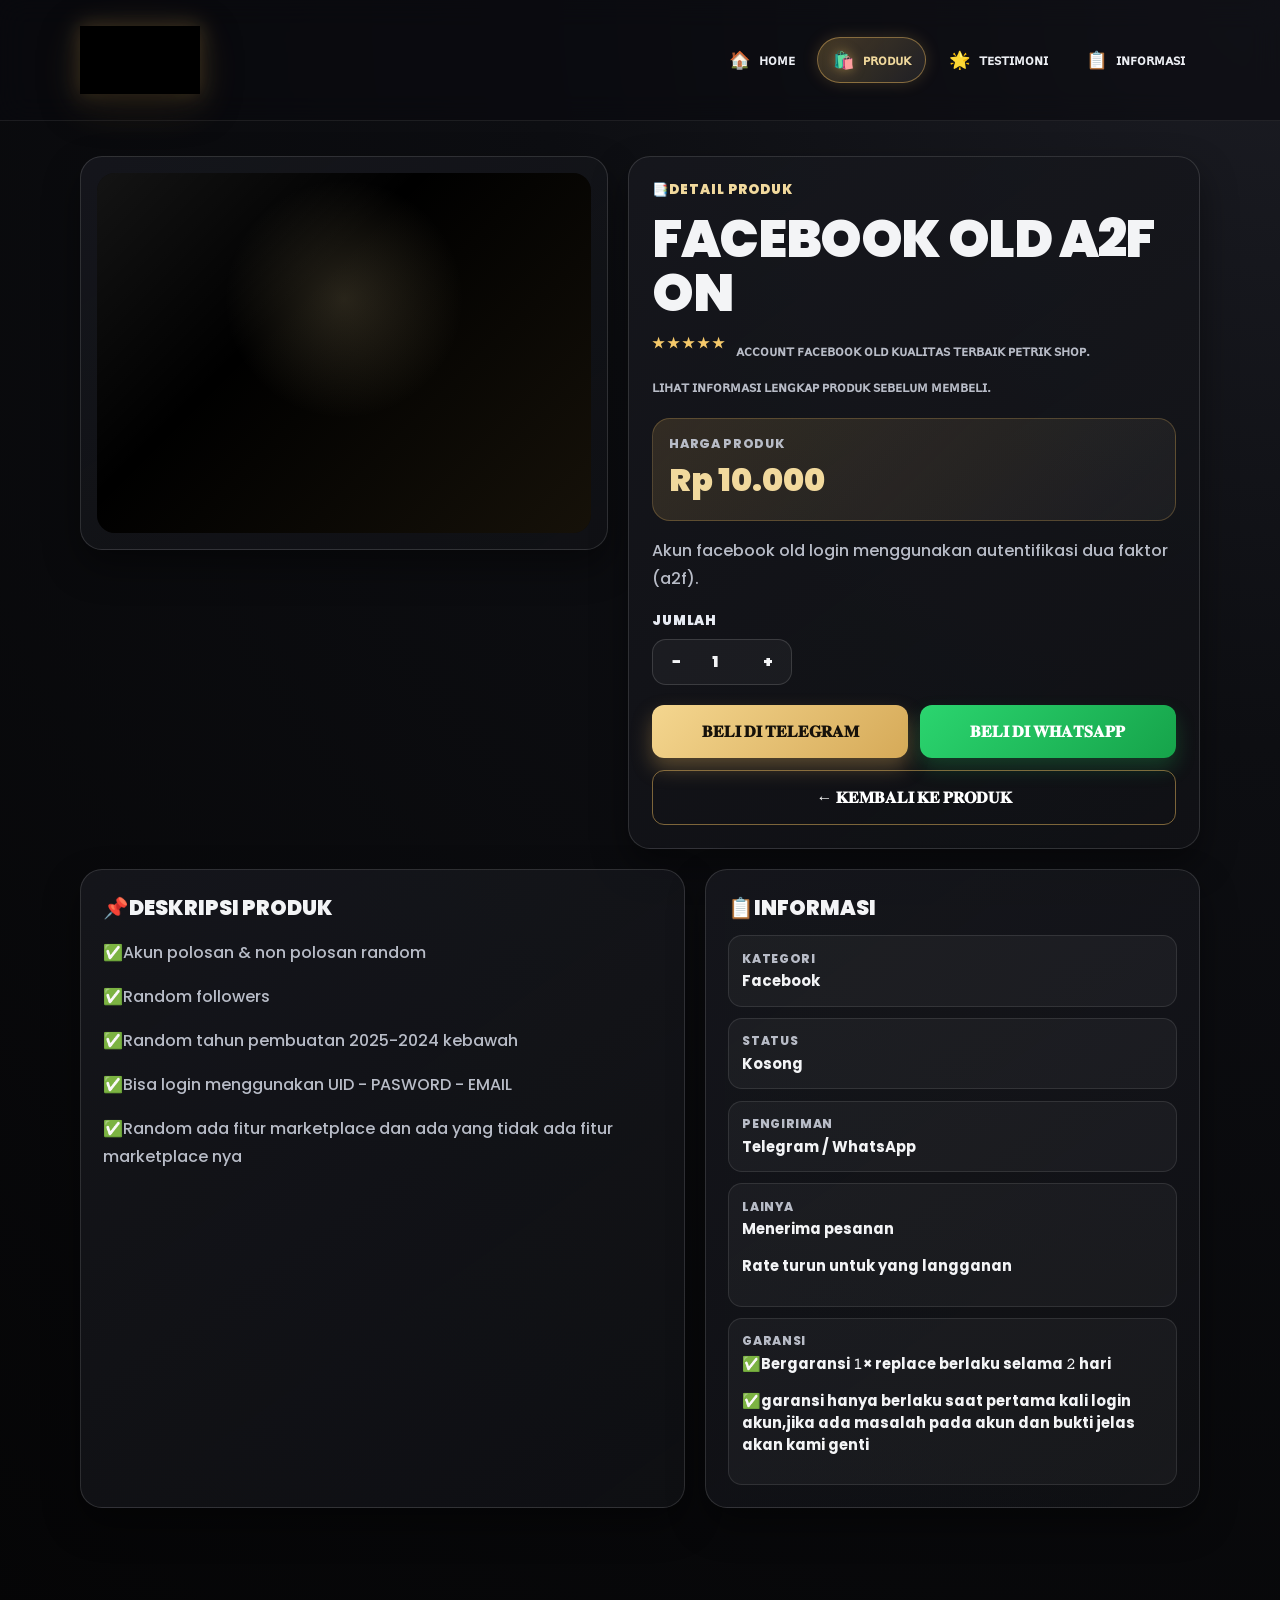
==== commit ba0e16df: "Update detailfbfresha2f.html" ====
--- a/detailfbfresha2f.html
+++ b/detailfbfresha2f.html
@@ -3,7 +3,7 @@
   <head>
     <meta charset="UTF-8" />
     <meta name="viewport" content="width=device-width, initial-scale=1.0" />
-    <title>Detail Produk | Petrik Shop</title>
+    <title>ᴅᴇᴛᴀɪʟ ᴘʀᴏᴅᴜᴋ | ꜰᴀᴄᴇʙᴏᴏᴋ ᴏʟᴅ ᴀ2ꜰ ᴏɴ</title>
 
     <link rel="preconnect" href="https://fonts.googleapis.com" />
     <link rel="preconnect" href="https://fonts.gstatic.com" crossorigin />
@@ -65,14 +65,7 @@
     </header>
 
     <main class="page-section container detail-page">
-      <nav class="detail-breadcrumb reveal" aria-label="Breadcrumb">
-        <a href="index.html">HOME</a>
-        <span>/</span>
-        <a href="produk.html">PRODUK</a>
-        <span>/</span>
-        <strong id="breadcrumbName">DETAIL PRODUK</strong>
-      </nav>
-
+      
       <section class="detail-grid reveal">
         <article class="card detail-media-card">
           <div class="detail-video-box">
@@ -89,33 +82,29 @@
             </video>
           </div>
 
-          <div class="detail-badges">
-            <span>⚡ Proses Cepat</span>
-            <span>🛡️ Garansi Toko</span>
-            <span>💬 Support Admin</span>
-          </div>
         </article>
 
         <article class="card detail-info-card">
-          <p class="detail-label">🛍️ DETAIL PRODUK</p>
+          <p class="detail-label">📑DETAIL PRODUK</p>
           <h1 id="productName">FACEBOOK OLD A2F ON</h1>
 
           <div class="detail-rating">
             <span class="stars">★★★★★</span>
-            <span>Produk Premium Petrik Shop</span>
+            <span>ᴀᴄᴄᴏᴜɴᴛ ꜰᴀᴄᴇʙᴏᴏᴋ ᴏʟᴅ ᴋᴜᴀʟɪᴛᴀꜱ ᴛᴇʀʙᴀɪᴋ ᴘᴇᴛʀɪᴋ ꜱʜᴏᴘ.</span>
+            <span>ʟɪʜᴀᴛ ɪɴꜰᴏʀᴍᴀꜱɪ ʟᴇɴɢᴋᴀᴘ ᴘʀᴏᴅᴜᴋ ꜱᴇʙᴇʟᴜᴍ ᴍᴇᴍʙᴇʟɪ.</span>
           </div>
 
           <div class="detail-price-box">
-            <span>Harga Produk</span>
+            <span>HARGA PRODUK</span>
             <strong id="productPrice">Rp 10.000</strong>
           </div>
 
           <p class="detail-short" id="productShort">
-            Account Facebook old kualitas terbaik Petrik Shop.
+            Akun facebook old login menggunakan autentifikasi dua faktor (a2f).
           </p>
 
           <div class="detail-qty-wrap">
-            <p>Jumlah</p>
+            <p>JUMLAH</p>
             <div class="detail-qty">
               <button type="button" id="qtyMinus" aria-label="Kurangi jumlah">−</button>
               <input type="number" id="qtyInput" value="1" min="1" readonly />
@@ -124,28 +113,26 @@
           </div>
 
           <div class="detail-actions">
-            <a href="#" class="btn btn-glow" id="buyBtn">𝐁𝐄𝐋𝐈 𝐒𝐄𝐊𝐀𝐑𝐀𝐍𝐆</a>
-            <a href="#" class="btn btn-wa" id="waBtn" target="_blank" rel="noopener">𝐖𝐇𝐀𝐓𝐒𝐀𝐏𝐏</a>
+            <a href="https://t.me/petrikshop02" class="btn btn-glow" id="buyBtn">𝐁𝐄𝐋𝐈 𝐃𝐈 𝐓𝐄𝐋𝐄𝐆𝐑𝐀𝐌</a>
+            <a href="https://wa.me/6287761057674" class="btn btn-wa" id="waBtn" target="_blank" rel="noopener">𝐁𝐄𝐋𝐈 𝐃𝐈 𝐖𝐇𝐀𝐓𝐒𝐀𝐏𝐏</a>
           </div>
 
           <a href="produk.html" class="btn btn-outline detail-back">← 𝐊𝐄𝐌𝐁𝐀𝐋𝐈 𝐊𝐄 𝐏𝐑𝐎𝐃𝐔𝐊</a>
-
-          <p class="detail-safe">🔒 Transaksi aman dan dibantu admin Petrik Shop.</p>
         </article>
       </section>
 
       <section class="detail-extra-grid reveal delay-1">
         <article class="card detail-desc-card">
-          <h2>📌 Deskripsi Produk</h2>
+          <h2>📌Deskripsi Produk</h2>
           <p id="productDescription">
-            Produk digital premium Petrik Shop dengan kualitas terbaik dan pelayanan cepat.
+          <p>✅Akun polosan & non polosan random</p><p>✅Random followers</p><p>✅Random tahun pembuatan 2025-2024 kebawah</p><p>✅Bisa login menggunakan UID - PASWORD - EMAIL</p><p>✅Random ada fitur marketplace dan ada yang tidak ada fitur marketplace nya  
           </p>
 
           <ul id="productList"></ul>
         </article>
 
         <article class="card detail-spec-card">
-          <h2>📋 Informasi</h2>
+          <h2>📋Informasi</h2>
           <div class="detail-spec-list">
             <div>
               <span>Kategori</span>
@@ -153,15 +140,19 @@
             </div>
             <div>
               <span>Status</span>
-              <strong id="productStatus">Tersedia</strong>
+              <strong id="productStatus">Kosong</strong>
             </div>
             <div>
               <span>Pengiriman</span>
-              <strong>Via Admin / WhatsApp</strong>
+              <strong>Telegram / WhatsApp</strong>
+            </div>
+            <div>
+              <span>Lainya</span>
+              <strong>Menerima pesanan<p>Rate turun untuk yang langganan</p></strong>
             </div>
             <div>
               <span>Garansi</span>
-              <strong>Sesuai Ketentuan</strong>
+              <strong>✅Bergaransi 𝟷× replace berlaku selama 𝟸 hari<p>✅garansi hanya berlaku saat pertama kali login akun,jika ada masalah pada akun dan bukti jelas akan kami genti</p></strong>
             </div>
           </div>
         </article>
@@ -169,8 +160,7 @@
 
       <section class="detail-related reveal delay-2">
         <div class="section-head detail-related-head">
-          <h1>🛍️𝗣𝗥𝗢𝗗𝗨𝗞 𝗟𝗔𝗜𝗡𝗡𝗬𝗔</h1>
-          <p>ʀᴇᴋᴏᴍᴇɴᴅᴀꜱɪ ᴘʀᴏᴅᴜᴋ ᴘʀᴇᴍɪᴜᴍ ᴘᴇᴛʀɪᴋ ꜱʜᴏᴘ.</p>
+        
         </div>
 
         <div class="product-grid detail-related-grid" id="relatedProducts"></div>
@@ -242,7 +232,7 @@
         }
       };
 
-      const currentId = "facebook-fresh-a2f-email-akses";
+      const currentId = "facebook-old-a2f-on";
       const currentProduct = productData[currentId] || productData["facebook-old-a2f-on"];
       const adminWhatsapp = "6287761057674";
 
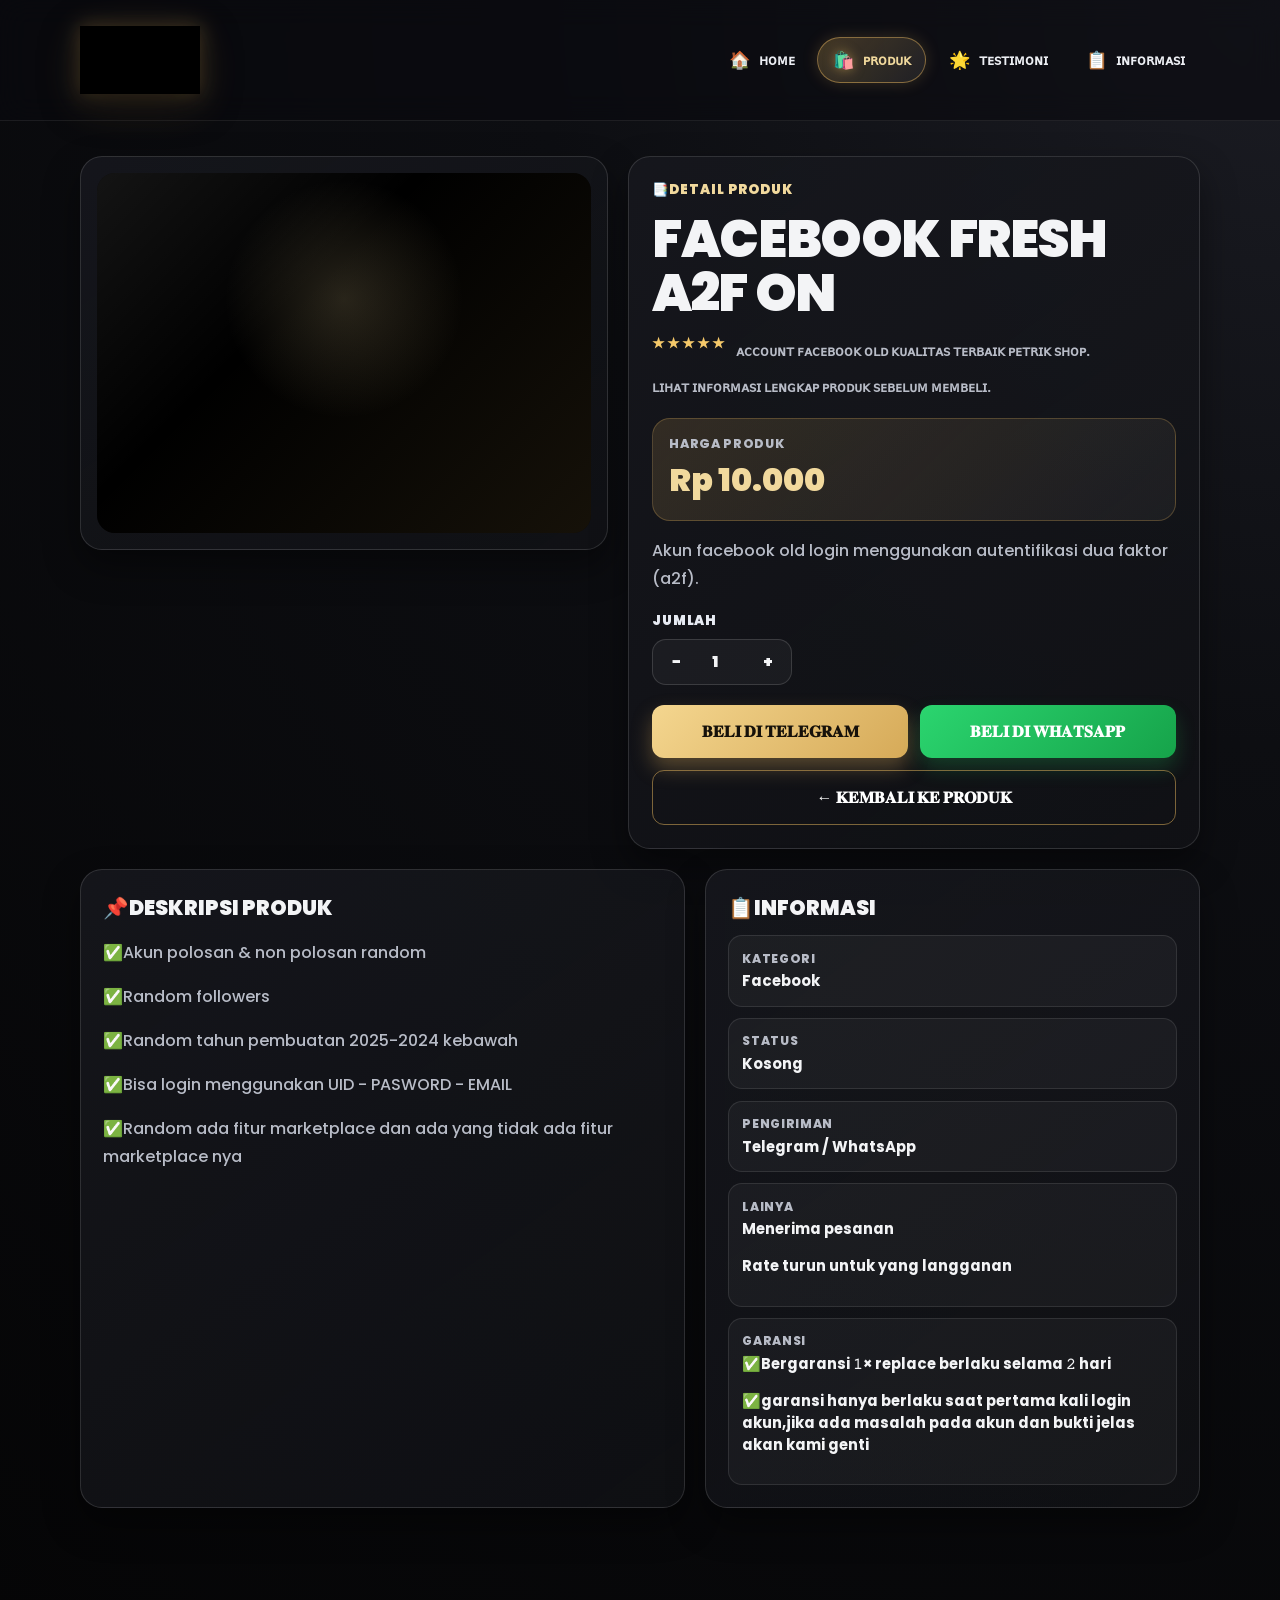
==== commit e3816082: "Update detailfbfresha2f.html" ====
--- a/detailfbfresha2f.html
+++ b/detailfbfresha2f.html
@@ -3,7 +3,7 @@
   <head>
     <meta charset="UTF-8" />
     <meta name="viewport" content="width=device-width, initial-scale=1.0" />
-    <title>ᴅᴇᴛᴀɪʟ ᴘʀᴏᴅᴜᴋ | ꜰᴀᴄᴇʙᴏᴏᴋ ᴏʟᴅ ᴀ2ꜰ ᴏɴ</title>
+    <title>ᴅᴇᴛᴀɪʟ ᴘʀᴏᴅᴜᴋ | ꜰᴀᴄᴇʙᴏᴏᴋ ꜰʀᴇꜱʜ ᴀ2ꜰ ᴏɴ</title>
 
     <link rel="preconnect" href="https://fonts.googleapis.com" />
     <link rel="preconnect" href="https://fonts.gstatic.com" crossorigin />
@@ -86,7 +86,7 @@
 
         <article class="card detail-info-card">
           <p class="detail-label">📑DETAIL PRODUK</p>
-          <h1 id="productName">FACEBOOK OLD A2F ON</h1>
+          <h1 id="productName">FACEBOOK FRESH A2F ON</h1>
 
           <div class="detail-rating">
             <span class="stars">★★★★★</span>
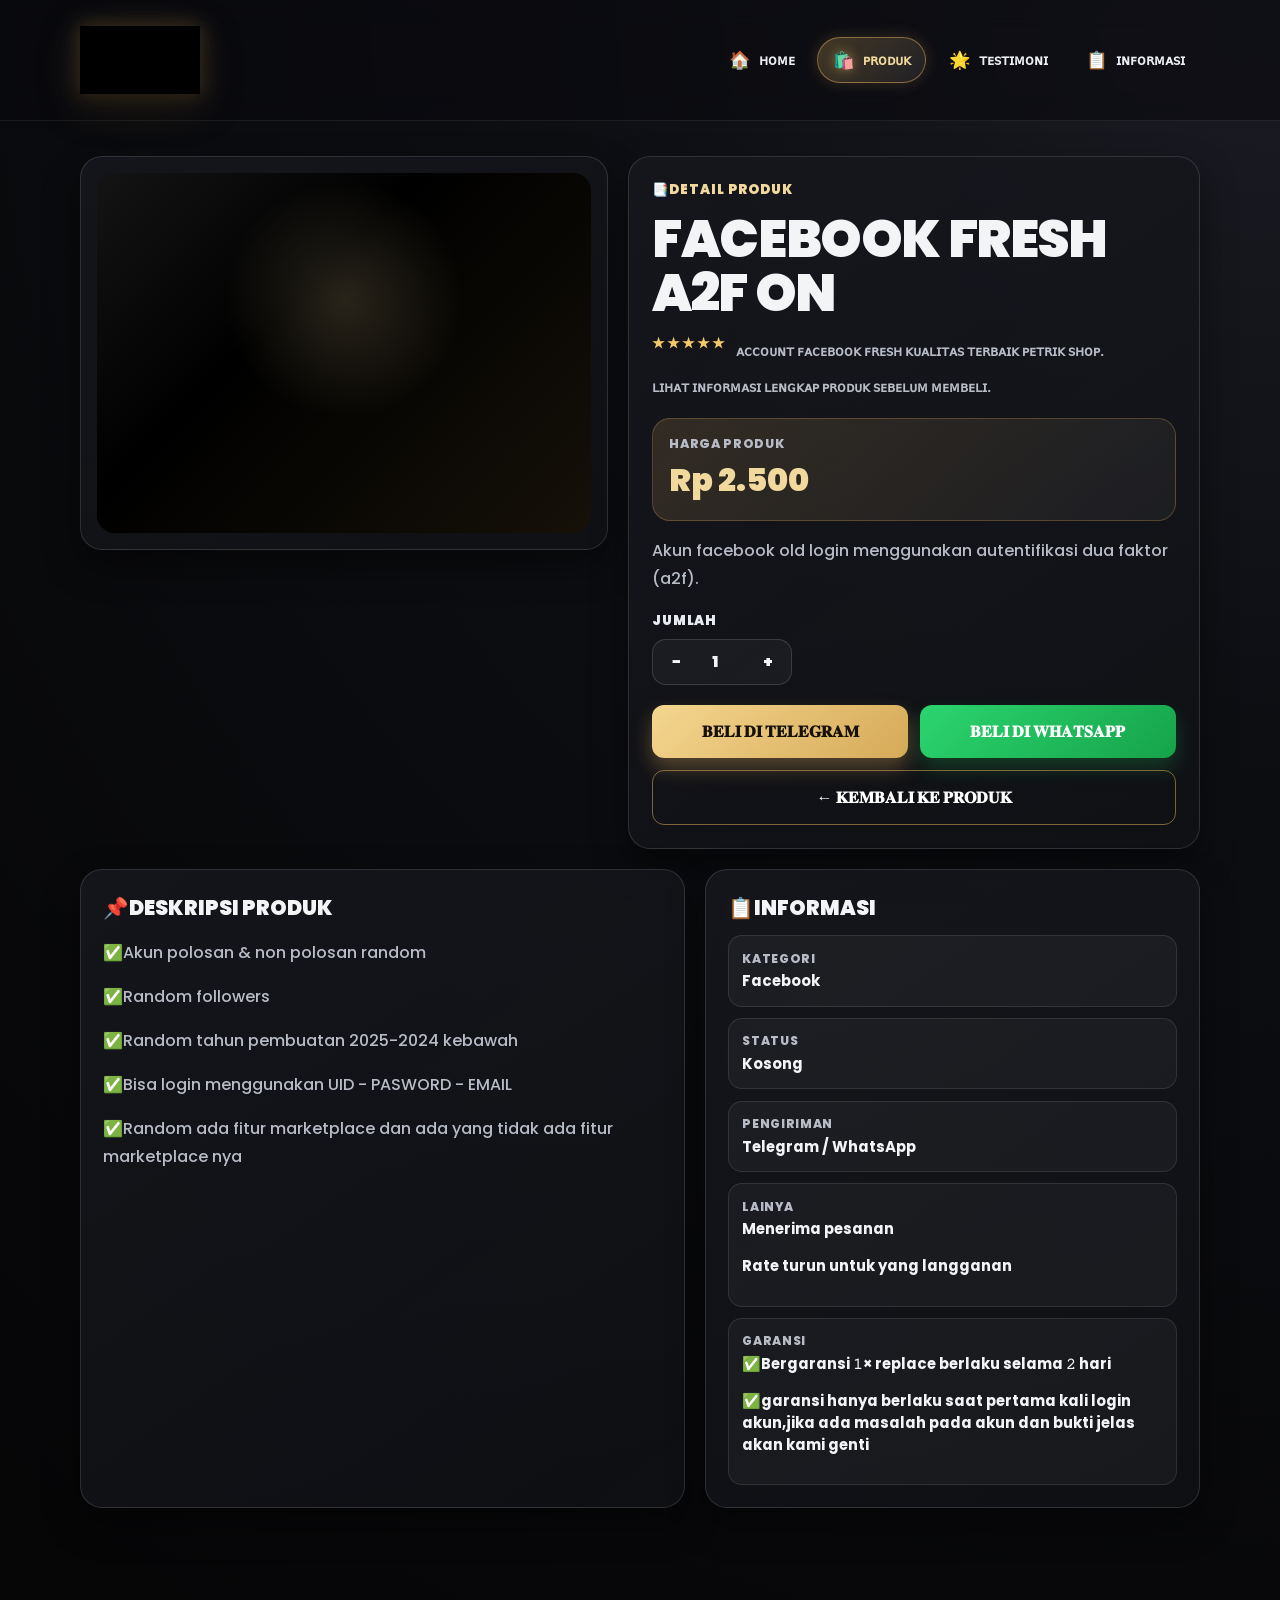
==== commit 0a965cbb: "Update detailfbfresha2f.html" ====
--- a/detailfbfresha2f.html
+++ b/detailfbfresha2f.html
@@ -90,13 +90,13 @@
 
           <div class="detail-rating">
             <span class="stars">★★★★★</span>
-            <span>ᴀᴄᴄᴏᴜɴᴛ ꜰᴀᴄᴇʙᴏᴏᴋ ᴏʟᴅ ᴋᴜᴀʟɪᴛᴀꜱ ᴛᴇʀʙᴀɪᴋ ᴘᴇᴛʀɪᴋ ꜱʜᴏᴘ.</span>
+            <span>ᴀᴄᴄᴏᴜɴᴛ ꜰᴀᴄᴇʙᴏᴏᴋ ꜰʀᴇꜱʜ ᴋᴜᴀʟɪᴛᴀꜱ ᴛᴇʀʙᴀɪᴋ ᴘᴇᴛʀɪᴋ ꜱʜᴏᴘ.</span>
             <span>ʟɪʜᴀᴛ ɪɴꜰᴏʀᴍᴀꜱɪ ʟᴇɴɢᴋᴀᴘ ᴘʀᴏᴅᴜᴋ ꜱᴇʙᴇʟᴜᴍ ᴍᴇᴍʙᴇʟɪ.</span>
           </div>
 
           <div class="detail-price-box">
             <span>HARGA PRODUK</span>
-            <strong id="productPrice">Rp 10.000</strong>
+            <strong id="productPrice">Rp 2.500</strong>
           </div>
 
           <p class="detail-short" id="productShort">
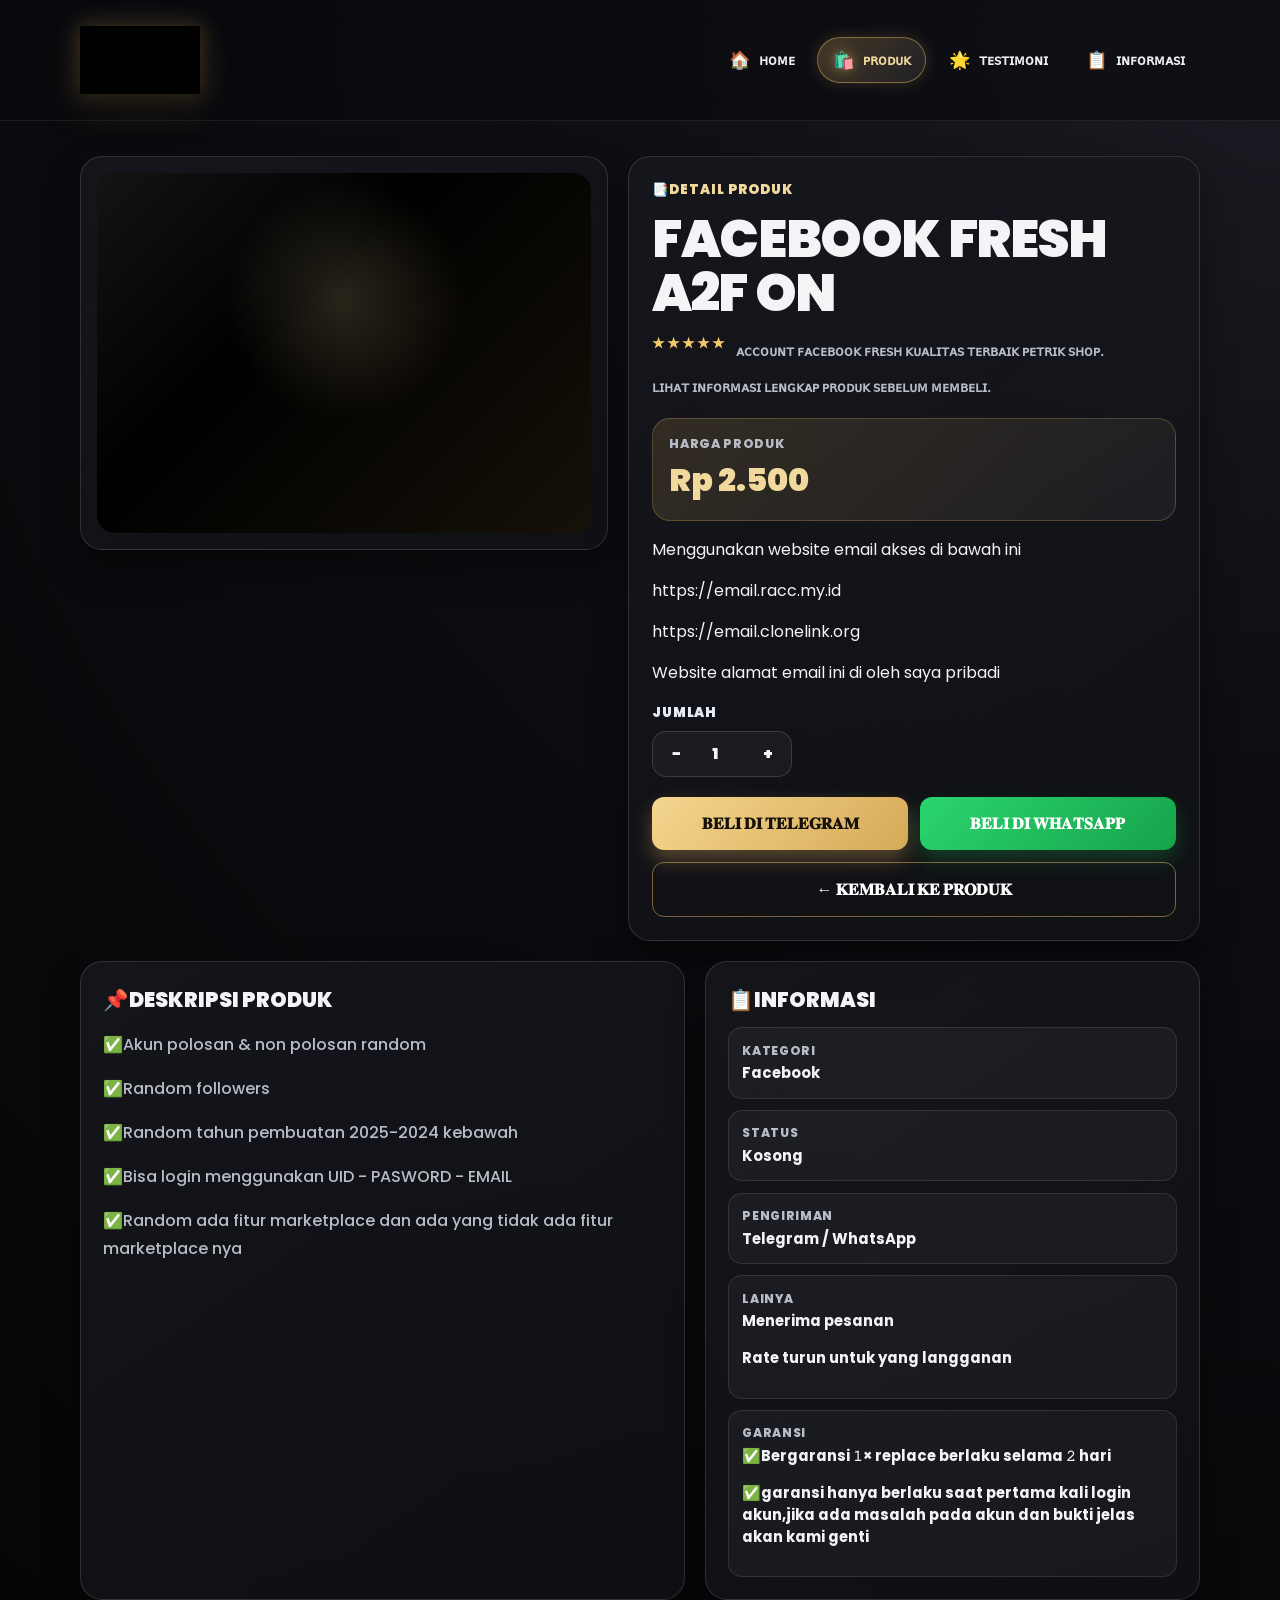
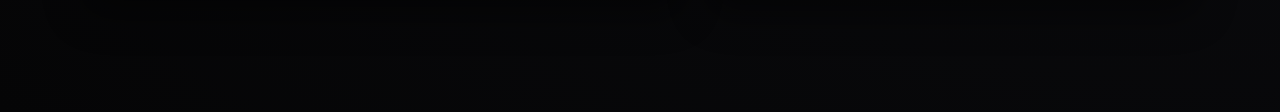
==== commit 3081d71c: "Update detailfbfresha2f.html" ====
--- a/detailfbfresha2f.html
+++ b/detailfbfresha2f.html
@@ -100,7 +100,10 @@
           </div>
 
           <p class="detail-short" id="productShort">
-            Akun facebook old login menggunakan autentifikasi dua faktor (a2f).
+          <p>Menggunakan website email akses di bawah ini</p>
+          <p>https://email.racc.my.id</p>
+          <p>https://email.clonelink.org</p>
+          <p>Website alamat email ini di oleh saya pribadi</p>
           </p>
 
           <div class="detail-qty-wrap">
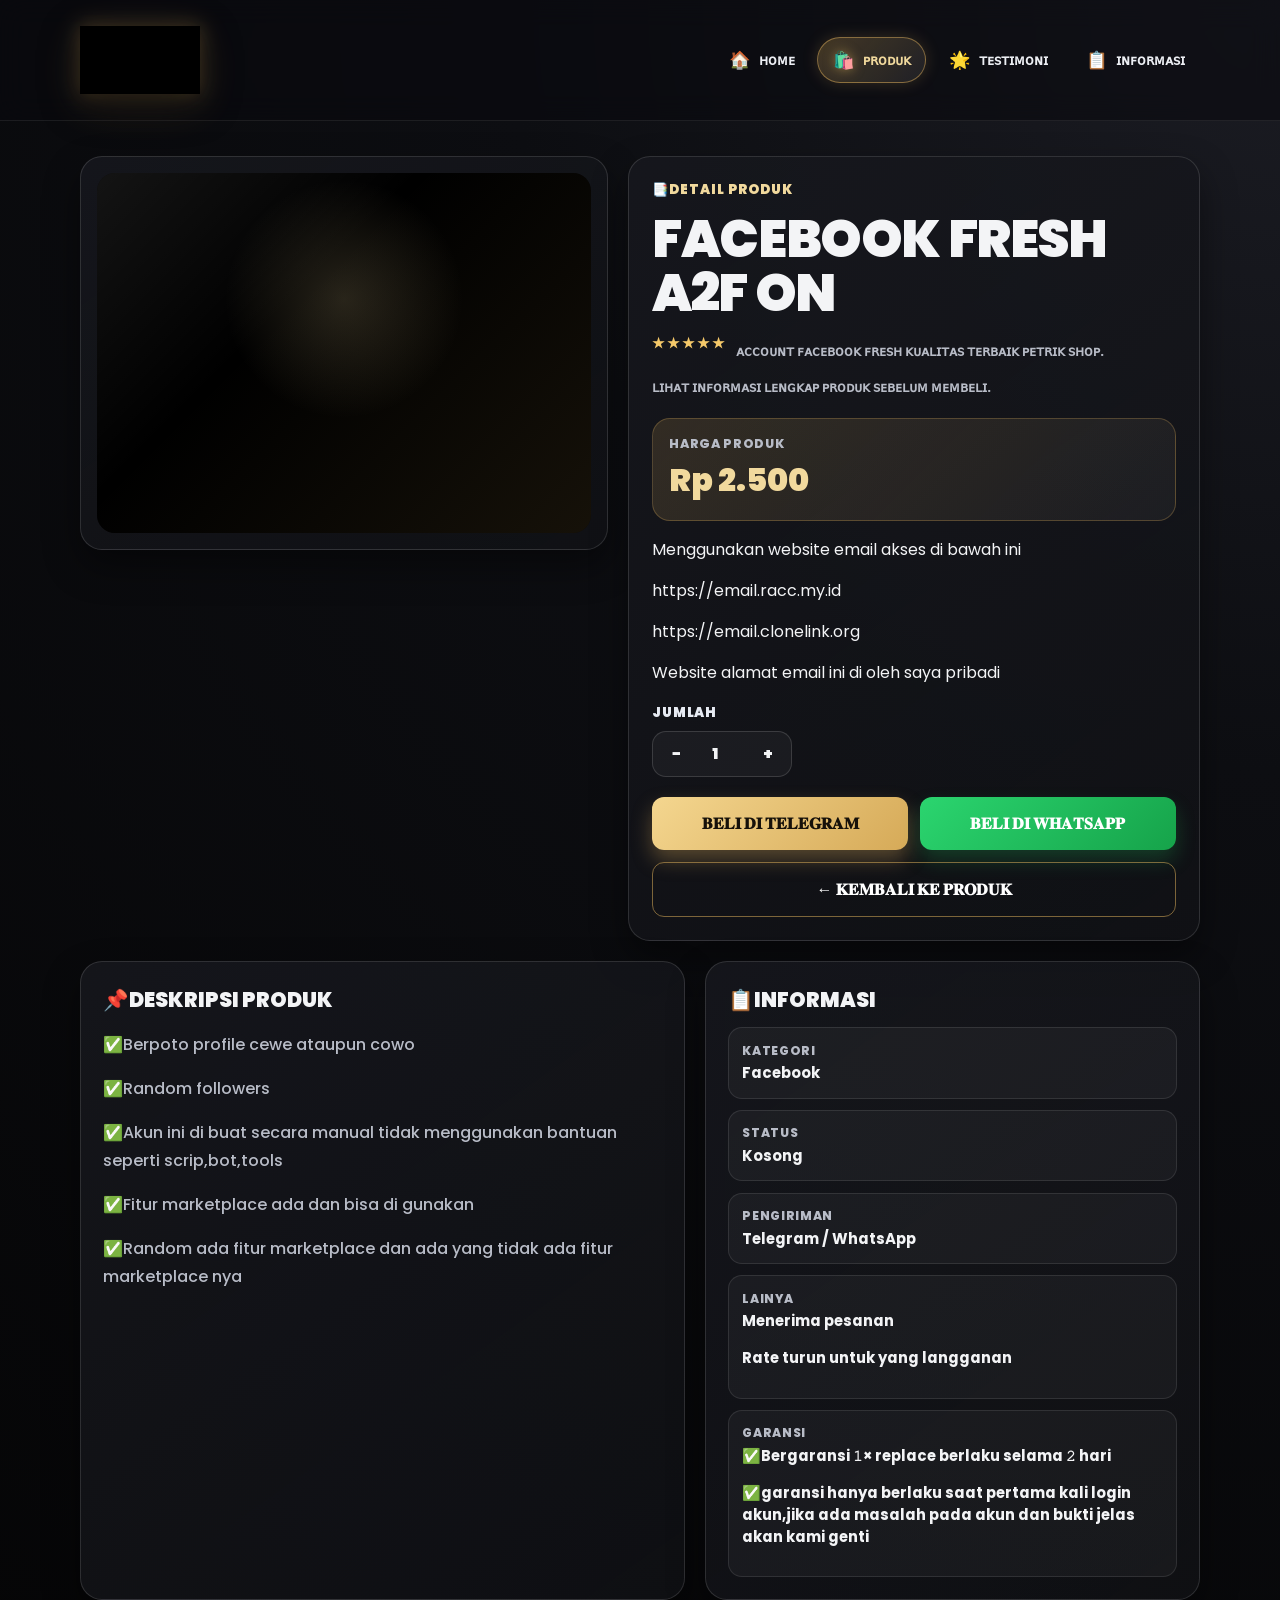
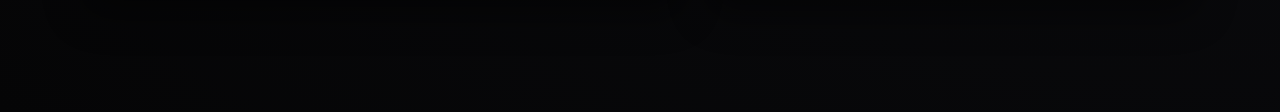
==== commit c8170a37: "Update detailfbfresha2f.html" ====
--- a/detailfbfresha2f.html
+++ b/detailfbfresha2f.html
@@ -128,7 +128,7 @@
         <article class="card detail-desc-card">
           <h2>📌Deskripsi Produk</h2>
           <p id="productDescription">
-          <p>✅Akun polosan & non polosan random</p><p>✅Random followers</p><p>✅Random tahun pembuatan 2025-2024 kebawah</p><p>✅Bisa login menggunakan UID - PASWORD - EMAIL</p><p>✅Random ada fitur marketplace dan ada yang tidak ada fitur marketplace nya  
+          <p>✅Berpoto profile cewe ataupun cowo</p><p>✅Random followers</p><p>✅Akun ini di buat secara manual tidak menggunakan bantuan seperti scrip,bot,tools</p><p>✅Fitur marketplace ada dan bisa di gunakan</p><p>✅Random ada fitur marketplace dan ada yang tidak ada fitur marketplace nya</p>  
           </p>
 
           <ul id="productList"></ul>
